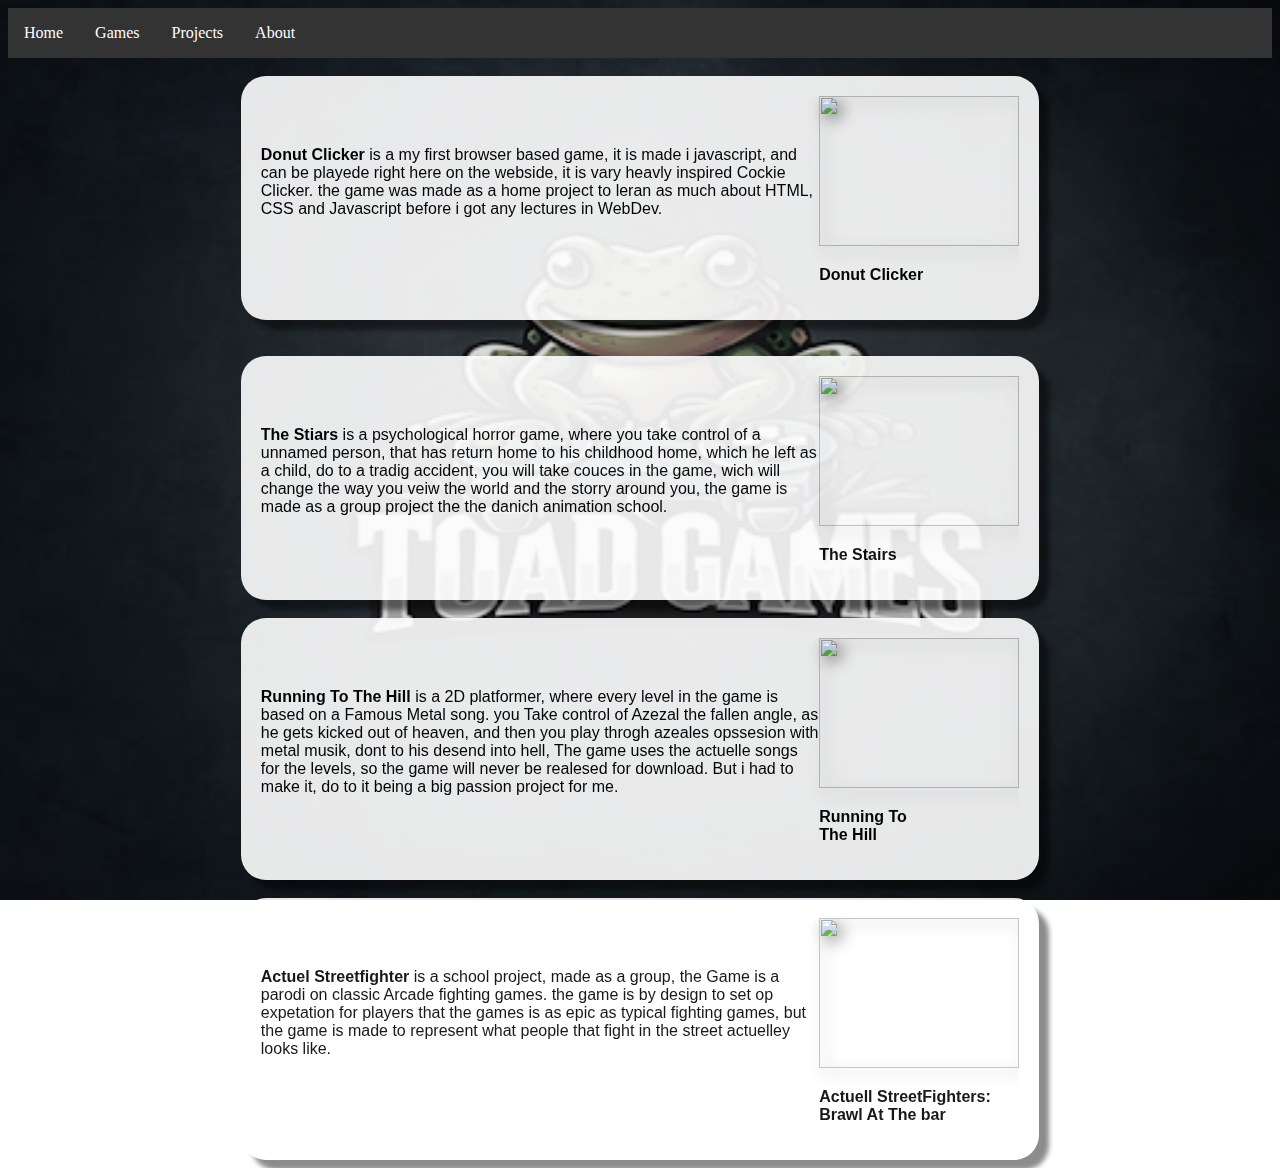
==== index.htm @ 6f41edc3 "Update index.htm" ====
<!DOCTYPE html>
<html>
<head>
<title>Toad Games</title>
<link rel="stylesheet" href="styles.css">
<link rel="icon" type="image/x-icon" href="../Img/Logo.PNG">
</head>
<body>

<ul>
  <li><a href="index.htm">Home</a></li>
  <li><a href="games.htm">Games</a></li>
  <li><a href="projects.htm">Projects</a></li>
  <li><a href="about.htm">About</a></li>
</ul>


<br>

 <div id="center_container">
        <div id="rounded_corners">
            <div style="height: auto; overflow: hidden;">
                <div style="float: right;">
                    <a href="../Img/DC.PNG" target="_blank">
                        <img src="../Img/DC.PNG" width="200px" height="150px" style="filter: drop-shadow(5px 5px 8px gray);">
                    </a>
                    <p><b>Donut Clicker</b>&nbsp;&nbsp;&nbsp;</p>
                </div>
                <div style="float: none;">
                    <p style="text-align:right;"><b></b>&nbsp;&nbsp;&nbsp;</p>
                   <b>Donut Clicker</b> is a my first browser based game, it is made i javascript, and can be playede right here on the webside, it is vary heavly inspired Cockie Clicker. the game was made as a home project to leran as much about HTML, CSS and Javascript before i got any lectures in WebDev.<br>
                </div>
            </div>
        </div>
    </div>


<br>


<br>

 <div id="center_container">
        <div id="rounded_corners">
            <div style="height: auto; overflow: hidden;">
                <div style="float: right;">
                    <a href="img/TS.png" target="_blank">
                        <img src="img/TS.png" width="200px" height="150px" style="filter: drop-shadow(5px 5px 8px gray);">
                    </a>
                    <p><b>The Stairs</b>&nbsp;&nbsp;&nbsp;</p>
                </div>
                <div style="float: none;">
                    <p style="text-align:right;"><b></b>&nbsp;&nbsp;&nbsp;</p>
                   <b>The Stiars</b> is a psychological horror game, where you take control of a unnamed person, that has return home to his childhood home, which he left as a child, do to a tradig accident, you will take couces in the game, wich will change the way you veiw the world and the storry around you, the game is made as a group project the the danich animation school.<br>
                </div>
            </div>
        </div>
    </div>


<br>

 <div id="center_container">
        <div id="rounded_corners">
            <div style="height: auto; overflow: hidden;">
                <div style="float: right;">
                    <a href="img/RTTH.png" target="_blank">
                        <img src="img/RTTH.png" width="200px" height="150px" style="filter: drop-shadow(5px 5px 8px gray);">
                    </a>
                    <p><b>Running To <br> The Hill</b>&nbsp;&nbsp;&nbsp;</p>
                </div>
                <div style="float: none;">
                    <p style="text-align:right;"><b></b>&nbsp;&nbsp;&nbsp;</p>
                    <b>Running To The Hill</b> is a 2D platformer, where every level in the game is based on a Famous Metal song. you Take control of Azezal the fallen angle, as he gets kicked out of heaven, and then you play throgh azeales opssesion with metal musik, dont to his desend into hell, The game uses the actuelle songs for the levels, so the game will never be realesed for download. But i had to make it, do to it being a big passion project for me.<br>
                </div>
            </div>
        </div>
    </div>
<br>

 <div id="center_container">
        <div id="rounded_corners">
            <div style="height: auto; overflow: hidden;">
                <div style="float: right;">
                    <a href="img/ASF.png" target="_blank">
                        <img src="img/ASF.png" width="200px" height="150px" style="filter: drop-shadow(5px 5px 8px gray);">
                    </a>
                    <p><b>Actuell StreetFighters:<br>Brawl At The bar</b>&nbsp;&nbsp;&nbsp;</p>
                </div>
                <div style="float: none;">
                    <p style="text-align:right;"><b></b>&nbsp;&nbsp;&nbsp;</p>
                    <b>Actuel Streetfighter</b> is a school project, made as a group, the Game is a parodi on classic Arcade fighting games. the game is by design to set op expetation for players that the games is as epic as typical fighting games, but the game is made to represent what people that fight in the street actuelley looks like.<br>
                </div>
            </div>
        </div>
    </div>

</body>
</html>
---- styles.css ----
body
{
background-image: url("Img/Background.png");
background-repeat: norepeat;
background-attachment:fixed;
background-size: cover;
}

ul {
  list-style-type: none;
  margin: 0;
  padding: 0;
  overflow: hidden;
  background-color: #333333;
}

li {
  float: left;
}

li a {
  display: block;
  color: white;
  text-align: center;
  padding: 16px;
  text-decoration: none;
}

li a:hover {
  background-color: #111111;
}

.download-button {
            display: inline-block;
            padding: 10px 20px;
            font-size: 16px;
            color: #fff;
            background-color: #228B22;
            border: none;
            border-radius: 5px;
            text-decoration: none;
            cursor: pointer;
        }
        .download-button:hover {
            background-color: #0056b3;
        }

#rounded_corners
{
    border-radius: 25px;
    background: #FFFFFF;
    opacity: 0.9;
    padding: 20px;
    width: 60%;
    font-size:medium;
    font-family: Verdana, Geneva, sans-serif;
    align-self: center;
    -webkit-box-shadow: 10px 10px 5px rgba(0, 0, 0, 0.5);
    -moz-box-shadow: 10px 10px 5px rgba(0, 0, 0, 0.5);
    box-shadow: 10px 10px 5px rgba(0, 0, 0, 0.5);
}

#center_container
{
    height: 50%;
    display: flex;
    align-items: center;
    justify-content: center;
}
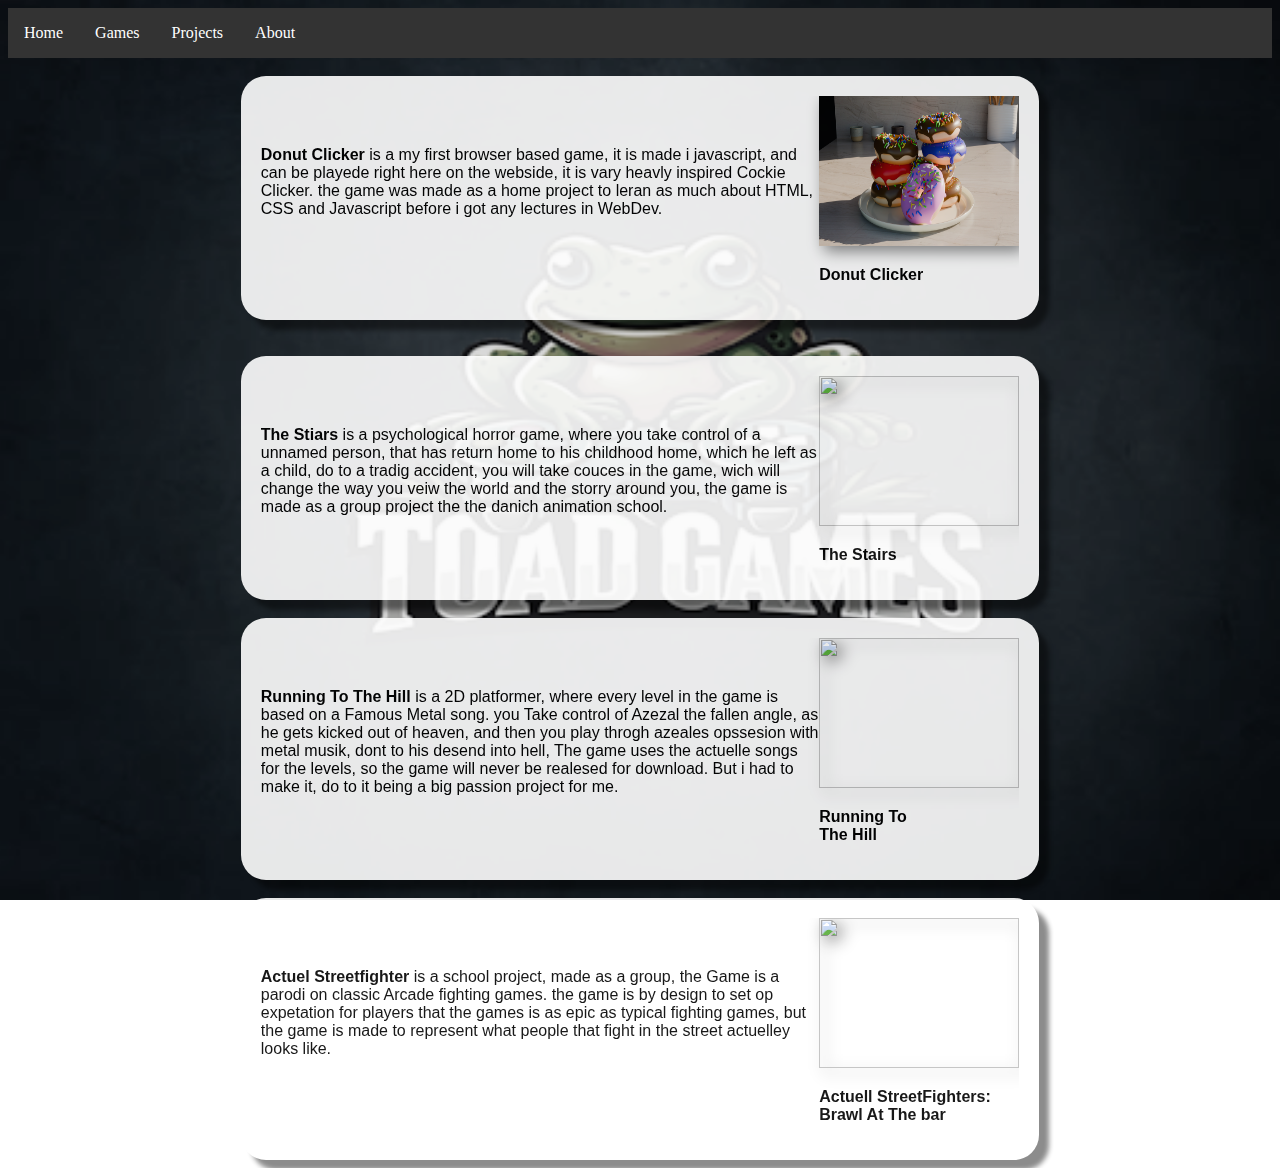
==== commit 82f19dc9: "Update index.htm" ====
--- a/index.htm
+++ b/index.htm
@@ -3,7 +3,7 @@
 <head>
 <title>Toad Games</title>
 <link rel="stylesheet" href="styles.css">
-<link rel="icon" type="image/x-icon" href="../Img/Logo.PNG">
+<link rel="icon" type="image/x-icon" href="../Img/Logo.png">
 </head>
 <body>
 
@@ -21,8 +21,8 @@
         <div id="rounded_corners">
             <div style="height: auto; overflow: hidden;">
                 <div style="float: right;">
-                    <a href="../Img/DC.PNG" target="_blank">
-                        <img src="../Img/DC.PNG" width="200px" height="150px" style="filter: drop-shadow(5px 5px 8px gray);">
+                    <a href="../Img/DC.png" target="_blank">
+                        <img src="../Img/DC.png" width="200px" height="150px" style="filter: drop-shadow(5px 5px 8px gray);">
                     </a>
                     <p><b>Donut Clicker</b>&nbsp;&nbsp;&nbsp;</p>
                 </div>
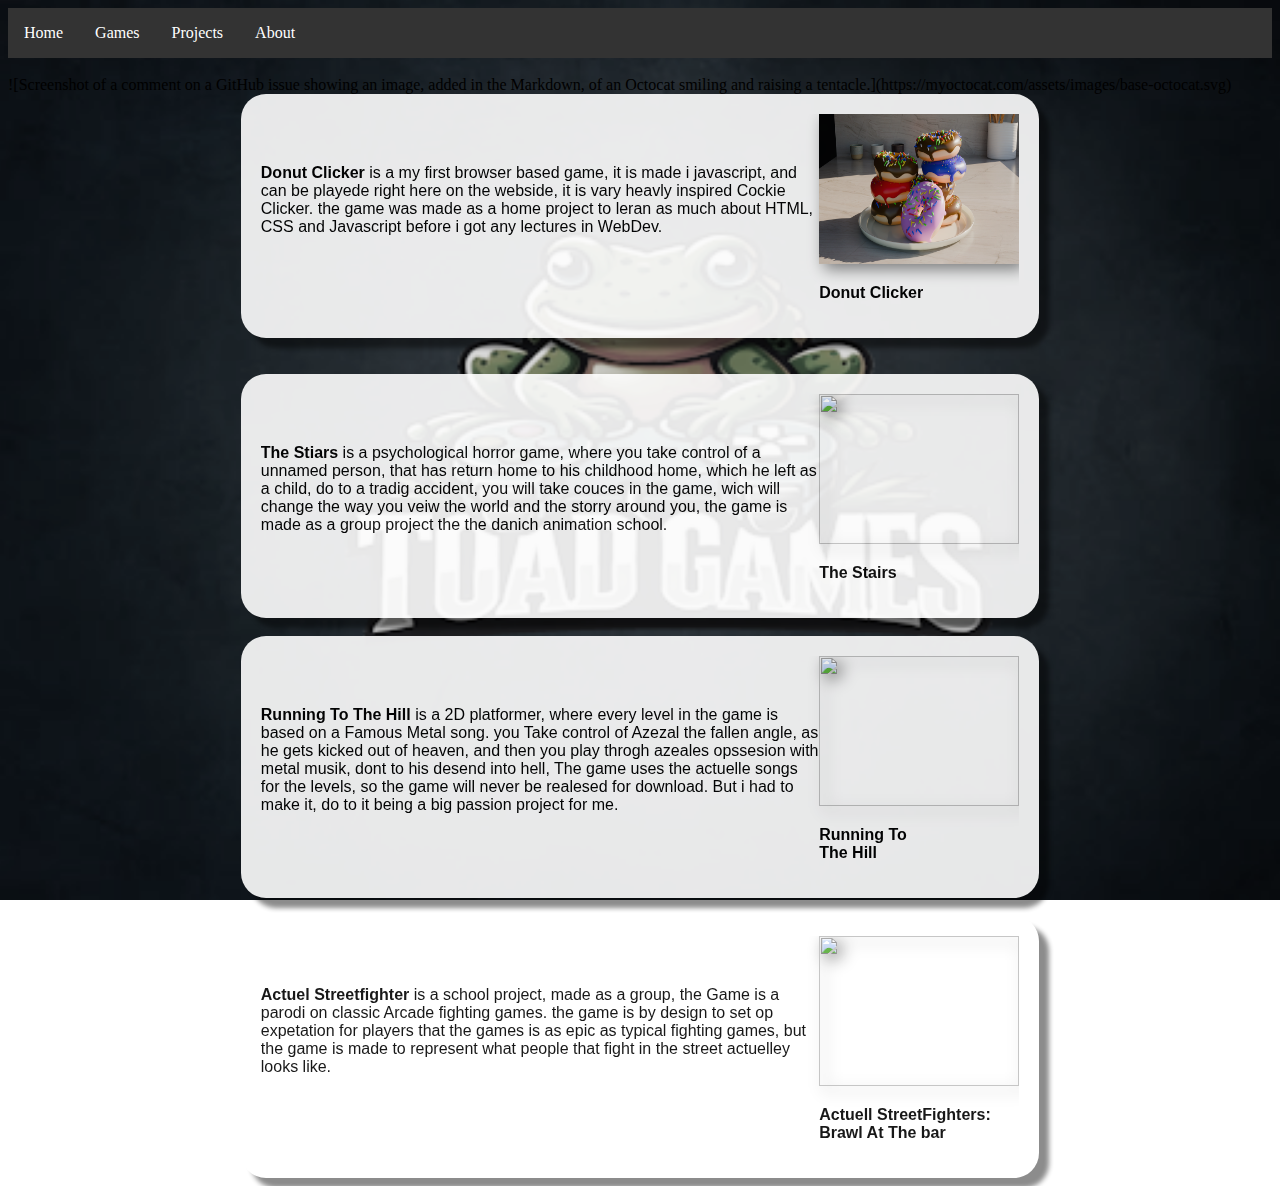
==== commit 1cfe20f8: "Update index.htm" ====
--- a/index.htm
+++ b/index.htm
@@ -3,7 +3,7 @@
 <head>
 <title>Toad Games</title>
 <link rel="stylesheet" href="styles.css">
-<link rel="icon" type="image/x-icon" href="../Img/Logo.png">
+<link rel="icon" type="image/x-icon" href="Img/Logo.png">
 </head>
 <body>
 
@@ -17,12 +17,14 @@
 
 <br>
 
+  ![Screenshot of a comment on a GitHub issue showing an image, added in the Markdown, of an Octocat smiling and raising a tentacle.](https://myoctocat.com/assets/images/base-octocat.svg)
+
  <div id="center_container">
         <div id="rounded_corners">
             <div style="height: auto; overflow: hidden;">
                 <div style="float: right;">
-                    <a href="../Img/DC.png" target="_blank">
-                        <img src="../Img/DC.png" width="200px" height="150px" style="filter: drop-shadow(5px 5px 8px gray);">
+                    <a href="Img/DC.png" target="_blank">
+                        <img src="Img/DC.png" width="200px" height="150px" style="filter: drop-shadow(5px 5px 8px gray);">
                     </a>
                     <p><b>Donut Clicker</b>&nbsp;&nbsp;&nbsp;</p>
                 </div>
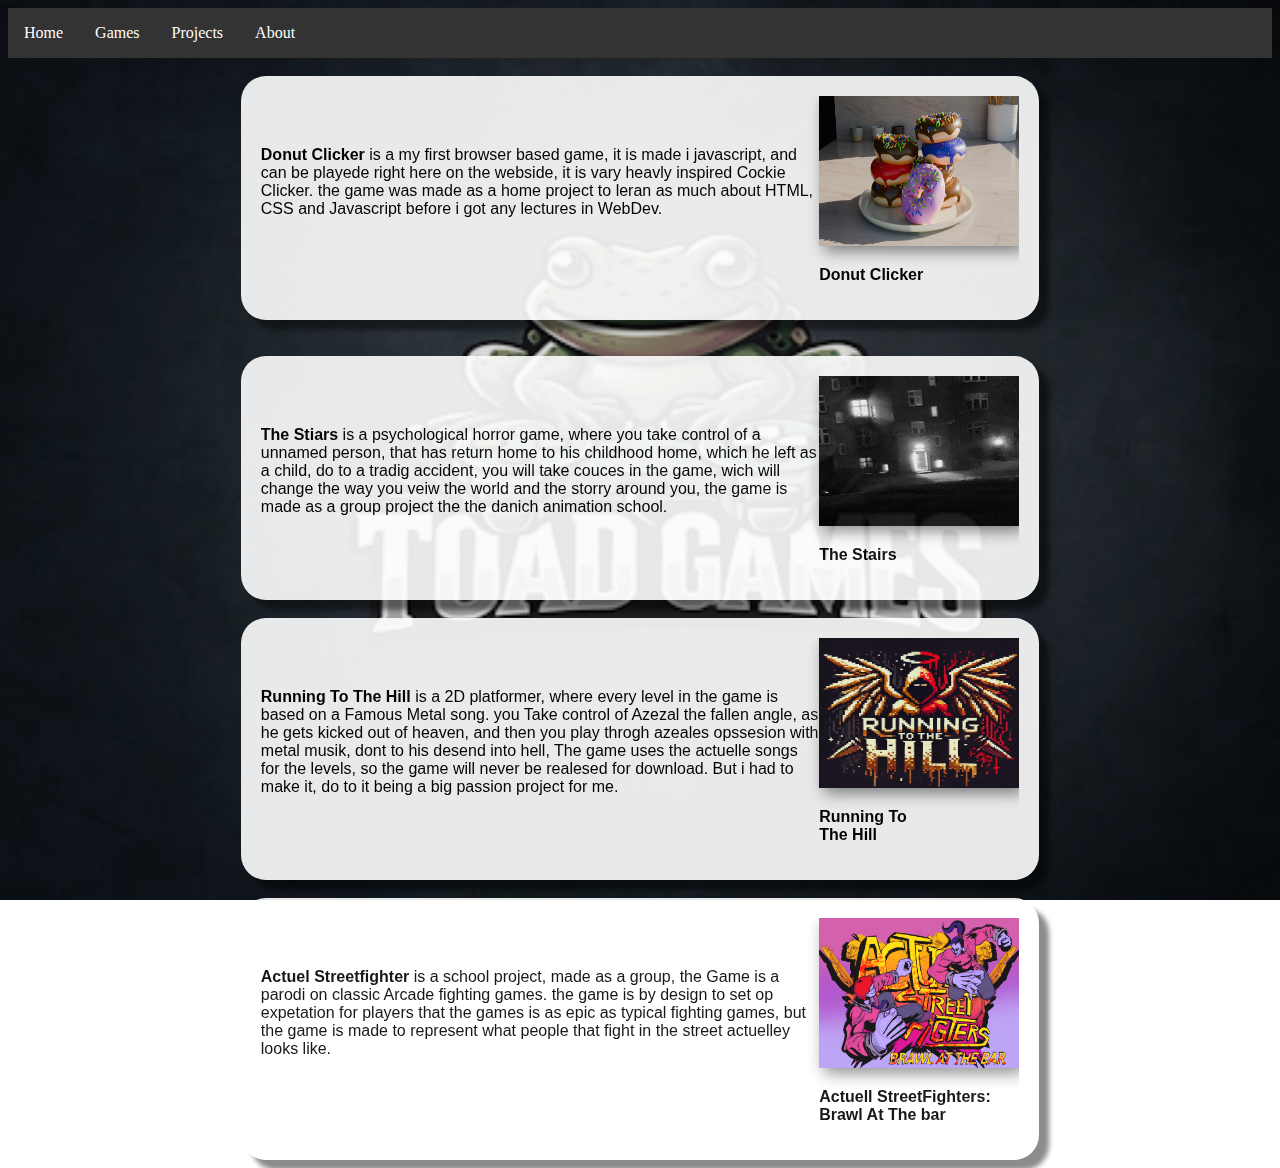
==== commit c0a78754: "Update index.htm" ====
--- a/index.htm
+++ b/index.htm
@@ -16,8 +16,6 @@
 
 
 <br>
-
-  ![Screenshot of a comment on a GitHub issue showing an image, added in the Markdown, of an Octocat smiling and raising a tentacle.](https://myoctocat.com/assets/images/base-octocat.svg)
 
  <div id="center_container">
         <div id="rounded_corners">
@@ -46,8 +44,8 @@
         <div id="rounded_corners">
             <div style="height: auto; overflow: hidden;">
                 <div style="float: right;">
-                    <a href="img/TS.png" target="_blank">
-                        <img src="img/TS.png" width="200px" height="150px" style="filter: drop-shadow(5px 5px 8px gray);">
+                    <a href="Img/TS.png" target="_blank">
+                        <img src="Img/TS.png" width="200px" height="150px" style="filter: drop-shadow(5px 5px 8px gray);">
                     </a>
                     <p><b>The Stairs</b>&nbsp;&nbsp;&nbsp;</p>
                 </div>
@@ -66,8 +64,8 @@
         <div id="rounded_corners">
             <div style="height: auto; overflow: hidden;">
                 <div style="float: right;">
-                    <a href="img/RTTH.png" target="_blank">
-                        <img src="img/RTTH.png" width="200px" height="150px" style="filter: drop-shadow(5px 5px 8px gray);">
+                    <a href="Img/RTTH.png" target="_blank">
+                        <img src="Img/RTTH.png" width="200px" height="150px" style="filter: drop-shadow(5px 5px 8px gray);">
                     </a>
                     <p><b>Running To <br> The Hill</b>&nbsp;&nbsp;&nbsp;</p>
                 </div>
@@ -84,8 +82,8 @@
         <div id="rounded_corners">
             <div style="height: auto; overflow: hidden;">
                 <div style="float: right;">
-                    <a href="img/ASF.png" target="_blank">
-                        <img src="img/ASF.png" width="200px" height="150px" style="filter: drop-shadow(5px 5px 8px gray);">
+                    <a href="Img/ASF.png" target="_blank">
+                        <img src="Img/ASF.png" width="200px" height="150px" style="filter: drop-shadow(5px 5px 8px gray);">
                     </a>
                     <p><b>Actuell StreetFighters:<br>Brawl At The bar</b>&nbsp;&nbsp;&nbsp;</p>
                 </div>
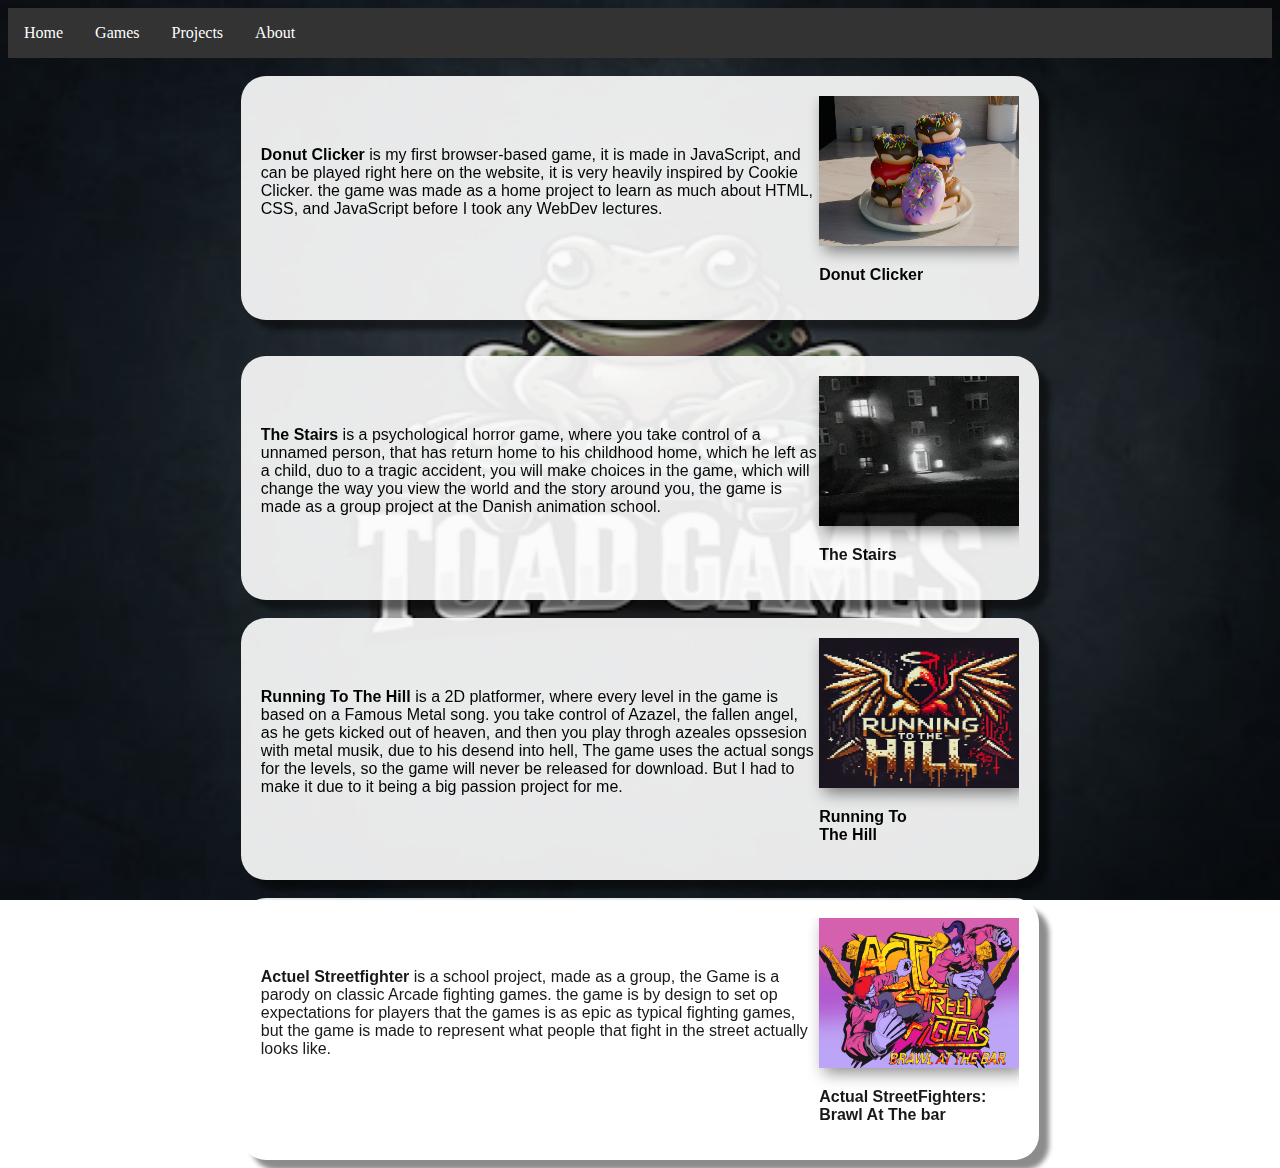
==== commit e2582092: "Update index.htm" ====
--- a/index.htm
+++ b/index.htm
@@ -28,7 +28,7 @@
                 </div>
                 <div style="float: none;">
                     <p style="text-align:right;"><b></b>&nbsp;&nbsp;&nbsp;</p>
-                   <b>Donut Clicker</b> is a my first browser based game, it is made i javascript, and can be playede right here on the webside, it is vary heavly inspired Cockie Clicker. the game was made as a home project to leran as much about HTML, CSS and Javascript before i got any lectures in WebDev.<br>
+                   <b>Donut Clicker</b> is my first browser-based game, it is made in JavaScript, and can be played right here on the website, it is very heavily inspired by Cookie Clicker. the game was made as a home project to learn as much about HTML, CSS, and JavaScript before I took any WebDev lectures.<br>
                 </div>
             </div>
         </div>
@@ -51,7 +51,7 @@
                 </div>
                 <div style="float: none;">
                     <p style="text-align:right;"><b></b>&nbsp;&nbsp;&nbsp;</p>
-                   <b>The Stiars</b> is a psychological horror game, where you take control of a unnamed person, that has return home to his childhood home, which he left as a child, do to a tradig accident, you will take couces in the game, wich will change the way you veiw the world and the storry around you, the game is made as a group project the the danich animation school.<br>
+                   <b>The Stairs</b> is a psychological horror game, where you take control of a unnamed person, that has return home to his childhood home, which he left as a child, duo to a tragic accident, you will make choices in the game, which will change the way you view the world and the story around you, the game is made as a group project at the Danish animation school.<br>
                 </div>
             </div>
         </div>
@@ -71,7 +71,7 @@
                 </div>
                 <div style="float: none;">
                     <p style="text-align:right;"><b></b>&nbsp;&nbsp;&nbsp;</p>
-                    <b>Running To The Hill</b> is a 2D platformer, where every level in the game is based on a Famous Metal song. you Take control of Azezal the fallen angle, as he gets kicked out of heaven, and then you play throgh azeales opssesion with metal musik, dont to his desend into hell, The game uses the actuelle songs for the levels, so the game will never be realesed for download. But i had to make it, do to it being a big passion project for me.<br>
+                    <b>Running To The Hill</b> is a 2D platformer, where every level in the game is based on a Famous Metal song. you take control of Azazel, the fallen angel, as he gets kicked out of heaven, and then you play throgh azeales opssesion with metal musik, due to his desend into hell, The game uses the actual songs for the levels, so the game will never be released for download. But I had to make it due to it being a big passion project for me.<br>
                 </div>
             </div>
         </div>
@@ -85,11 +85,11 @@
                     <a href="Img/ASF.png" target="_blank">
                         <img src="Img/ASF.png" width="200px" height="150px" style="filter: drop-shadow(5px 5px 8px gray);">
                     </a>
-                    <p><b>Actuell StreetFighters:<br>Brawl At The bar</b>&nbsp;&nbsp;&nbsp;</p>
+                    <p><b>Actual StreetFighters:<br>Brawl At The bar</b>&nbsp;&nbsp;&nbsp;</p>
                 </div>
                 <div style="float: none;">
                     <p style="text-align:right;"><b></b>&nbsp;&nbsp;&nbsp;</p>
-                    <b>Actuel Streetfighter</b> is a school project, made as a group, the Game is a parodi on classic Arcade fighting games. the game is by design to set op expetation for players that the games is as epic as typical fighting games, but the game is made to represent what people that fight in the street actuelley looks like.<br>
+                    <b>Actuel Streetfighter</b> is a school project, made as a group, the Game is a parody on classic Arcade fighting games. the game is by design to set op expectations for players that the games is as epic as typical fighting games, but the game is made to represent what people that fight in the street actually looks like.<br>
                 </div>
             </div>
         </div>
